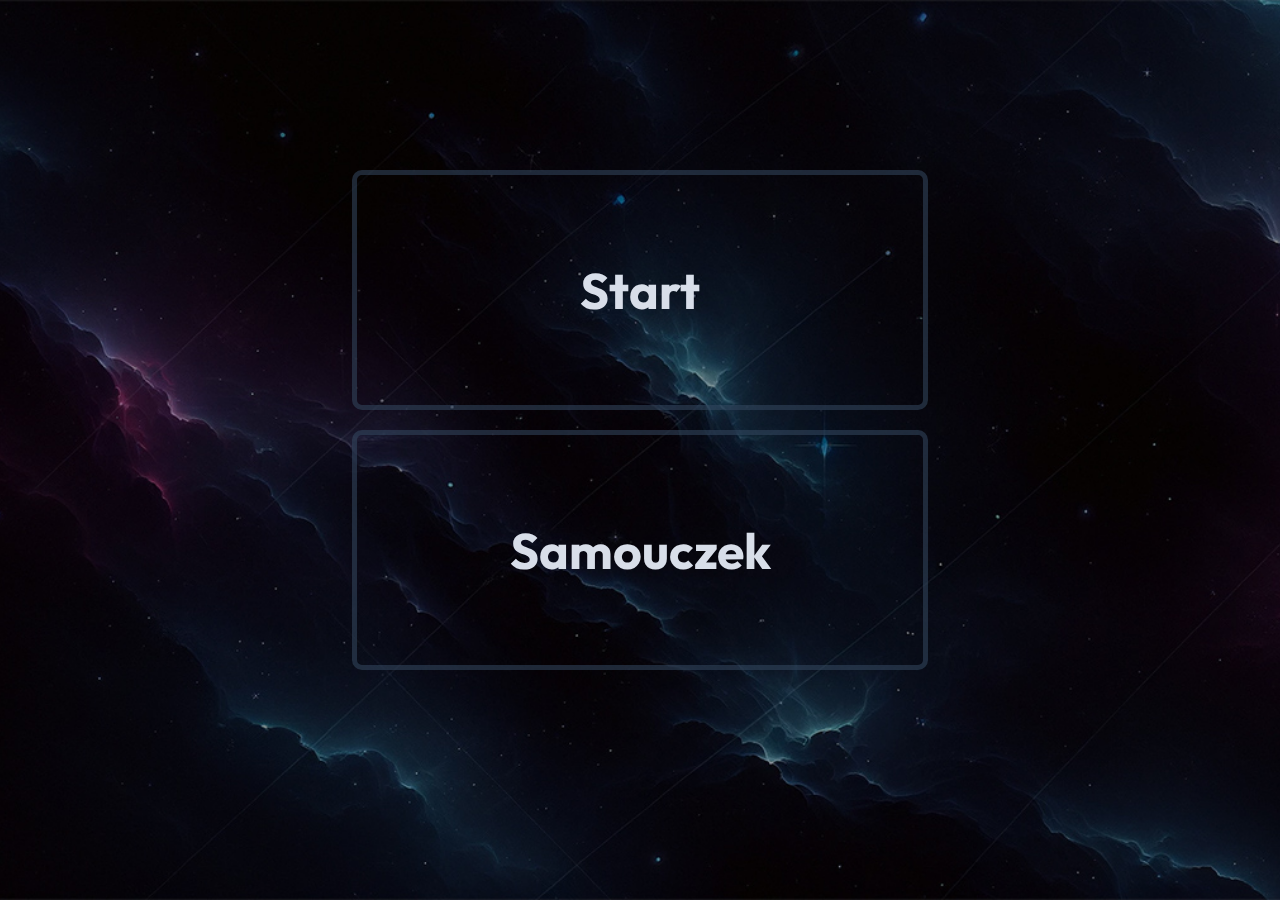
==== index.html @ 74acef57 "1" ====
<!DOCTYPE html>
<html lang="pl">
<head>
    <meta charset="UTF-8">
    <meta name="viewport" content="width=device-width, initial-scale=1.0">
    <link rel="stylesheet" href="https://cdnjs.cloudflare.com/ajax/libs/font-awesome/6.4.2/css/all.min.css" integrity="sha512-z3gLpd7yknf1YoNbCzqRKc4qyor8gaKU1qmn+CShxbuBusANI9QpRohGBreCFkKxLhei6S9CQXFEbbKuqLg0DA==" crossorigin="anonymous" referrerpolicy="no-referrer" />
    <title>Earthless</title>
    <link rel="stylesheet" href="style.css">
</head>
<body class="background-image-index">
    <main class="main-index">
        <a href="main.html" id="main-section-index">
            <h1>Start</h1>
        </a>
        <a href="samouczek.html" id="main-section-index">
            <h1>Samouczek</h1>
        </a>
    </main>
</body>
</html>
---- style.css ----
@import url("https://fonts.googleapis.com/css2?family=Outfit:wght@100;200;300;400;500;600;700;800;900&display=swap");

* {
	box-sizing: border-box;
}

body {
	padding: 0px;
	margin: 0px;
}

:root {
	--background-color: black;
	--header-color: #3649628b;
	--chapter-background-color: #63798c;
	--main-containers-color: #63798c;
	--font-family: "Outfit", Segoe UI, sans-serif;
	--button: #d8dee9;
	--color: black;

	--background-image: url(bogosBinted/background-main1.jpg)
}

:root.contrast {
	--border-header-contrast: 3px solid yellow;
	--chapter-background-color: black;
	--header-color: black;
	--button: black;
	--color: white;
	--background-image: url(bogosBinted/background-main1-contrast.jpg	);
}

html {
	font-size: 17px;
	color: white;
}

body {
	background-color: var(--background-color);
	position: relative;
	background-image: var(--background-image);
	background-repeat: no-repeat;
	background-size: cover;
	background-attachment: fixed;
	background-position: center
}

.start {
	position: fixed;
	width: 100vw;
	height: 100vh;
	top: 0;
	left: 0;
	z-index: 11;
	padding: 20px 30px;
	font-size: 2rem;
	cursor: pointer;
	border: 3px solid red;
	transition-property: background-color, scale, color;
	transition: 0.2s ease;
	background-color: var(--chapter-background-color);
	color: white
}

.start:hover {
	background-color: grey;
	color: white
}

#loading-screen {
	position: fixed;
	right: 0;
	top: 0;
	background-color: #0b0c0f;
	width: 100vw;
	/* height: 100%; */
	display: flex;
	justify-content: center;
	align-items: center;
	height: 100vh;
	margin: 0px;
	padding: 0px;
	z-index: 13;
	opacity: 1;
	animation-duration: 0.3s;
	animation-timing-function: ease;
	animation-name: loadingScreenOp;
	animation-fill-mode: forwards;
	animation-delay: 3s;
	overflow: hidden;
}

@keyframes loadingScreenOp {
	0% {
		opacity: 1;
	}
	100% {
		opacity: 0;
	}
}

#loading-screen li {
	display: inline-block;
	list-style-type: none;
	font-family: "Segoe UI", Tahoma, Geneva, Verdana, sans-serif;
	animation-name: loadingScreen;
	animation-duration: 2s;
	animation-timing-function: ease;
	margin-right: 0px;
	font-size: 40px;
	margin: 0px 10px;
	text-align: center;
	user-select: none;
	color: white;
}

@keyframes loadingScreen {
	0% {
		font-size: 80px;
		margin: 0px 100px;
		color: var(--chapter-background-color);
	}
	70% {
		font-size: 40px;
		margin: 0px 10px;
		color: var(--chapter-background-color);
	}
	100% {
		color: white;
	}
}

#image-loading-screen {
	width: 100vw;
	height: 100vh;
	position: fixed;
	top: 0;
	z-index: 12;
	background-color: var(--background-color);
	transition: 0.3s ease transform;
}

#image-loading-screen p {
	position: absolute;
	top: 60%;
	left: 50%;
	transform: translateX(-50%);
	letter-spacing: 3px;
}

#image-loading-screen-container {
	position: relative;
	left: 50%;
	top: 50%;
	width: fit-content;
	transform: translate(-50%);
	display: flex;
	justify-content: center;
	align-items: center;
	animation-name: image-loading-screen;
	animation-duration: 3s;
	animation-timing-function: ease;
	animation-iteration-count: infinite;
}

#image-loading-screen-container div {
	background-color: white;
	border-radius: 50%;
	width: 20px;
	height: 20px;
	position: absolute;
}

#image-loading-screen-container div:first-of-type {
	right: 50px;
}

#image-loading-screen-container div:last-of-type {
	left: 50px
}

@keyframes image-loading-screen {
	0% {transform: rotate(0deg);}
	25% {transform: rotate(180deg);}
	50% {transform: rotate(0deg);}
	100% {transform: rotate(360deg)}
}


.imgTemp {
	position: absolute;
	z-index: 0;
}

/* ---------------------------------------------------- */
/* --------------------- SAMOUCZEK -------------------- */
/* ---------------------------------------------------- */

.samouczek {
	border: 3px solid red;
	animation-name: samouczek-animacja;
	animation-duration: 1s;
	animation-timing-function: ease;
	animation-iteration-count: infinite;
	color: rgb(108, 108, 108);
}

@keyframes samouczek-animacja {
	0% {background-color: rgba(255, 136, 136, 1)}
	50% {background-color: rgba(255, 255, 255, 0.75);}
	to {background-color: rgba(255, 136, 136, 1)}
}

/* ---------------------------------------------------- */
/* ---------------------- HEADER ---------------------- */
/* ---------------------------------------------------- */

header {
	background-color: var(--header-color);
	transition: 0.3s ease background-color;
	font-family: var(--font-family);
	position: fixed;
	width: 100%	;
	top: 0;
	z-index: 10;
	padding: 5px 0px 0px;
	box-shadow: 0px 0px 15px 0px #efece8;
	border: var(--border-header-contrast);
}

#header-section {
	max-width: 1300px;
	margin: 0px auto;
}

#header-section nav {
	display: flex;
	justify-content: space-evenly;
	align-items: center;
}

#header-section #chapter-burger #chapter {
	background-color: var(--chapter-background-color);
	border: var(--border-header-contrast);
	transition: 0.3s ease background-color;
	font-size: 1.7rem;
	position: relative;
	top: 20px;
	border-radius: 10px;
	padding: 10px 20px 12px;
	text-align: center;
}

#header-section nav h1 {
	margin: 0px;
	white-space: nowrap;
}

#contrast-and-font-size {
	font-size: 1.75rem;
	-webkit-tap-highlight-color: transparent;
    -webkit-touch-callout: none;
    -webkit-user-select: none;
    -khtml-user-select: none;
    -moz-user-select: none;
    -ms-user-select: none;
    user-select: none;
	text-shadow: 0px 0px 10px black;
}

#contrast-and-font-size i {
	cursor: pointer;
	margin: 5px 10px;
	transition: 0.2s ease color;
}

#header-section #resources {
	display: flex;
	flex-direction: row;
	justify-content: space-between;
	width: fit-content;
	border: var(--border-header-contrast);
	gap: 30px;
}

#header-section nav #resources ul, #alien-relations {
	display: flex;
	justify-content: center;
	padding: 0px;
	z-index: 10;
}

#header-section nav #resources ul li, #alien-relations li {
	list-style-type: none;
	font-size: 2rem;
	margin: 0px 20px;
	text-align: center;
	display: flex;
	justify-content: space-between;
	--pseudoElColor: #c7af42;
}

#header-section nav #resources ul li:nth-child(1n+3) {
	display: none;
}

#alien-relations {
	display: none;
	flex-direction: column;
	background-color: var(--chapter-background-color);
	color: white;
	border: var(--border-header-contrast);
	padding: 15px;
	border-bottom-right-radius: 10px;
	border-top-right-radius: 10px;
	position: fixed;
	top: 120px;
	margin: 0px;
	width: fit-content;
}

#alien-relations li {
	list-style-type: none;
	font-size: 2rem;
	margin: 10px 0px;
	text-align: center;
}

#header-section nav #resources ul li i, #alien-relations li i {
	margin: 0px auto;
}

#header-section nav #resources ul li div:first-of-type, #alien-relations li div:first-of-type {
	width: 7px;
	display: block;
	border: 1px solid white;
	box-sizing: content-box;
	margin-left: 10px;
	border-radius: 3px;
}

#header-section nav #resources ul li div:first-of-type::after, #alien-relations li div:first-of-type::after {
	content: "";
	background-color: var(--pseudoElColor);
	width: 7px;
	height: 100%;
	display: block;
	transform-origin: bottom right;
	float: right;
	transform: var(--transform);
	transition: 0.2s ease;
	transition-property: background-color, transform;
}

.iconCaption {
	position: fixed;
	top: 80px;
	background-color: white;
	color: black;
	border-radius: 10px;
	padding: 5px 10px;
	font-size: 1.2rem;
	font-weight: bolder;
	transition: 0.2s ease transform;
}

.iconCaption.closing {
	transform: translateY(-250px);
	transition: 0.3s ease transform;
}

.iconCaption.closed {
	display: none;
}

#burger {
	display: none;
    -webkit-tap-highlight-color: transparent;
    -webkit-touch-callout: none;
    -webkit-user-select: none;
    -khtml-user-select: none;
    -moz-user-select: none;
    -ms-user-select: none;
    user-select: none;
}

@media only screen and (max-width: 1100px) {
	header {
		display: flex;
		position: fixed;
		top: 0;
		width: fit-content;
		padding: 0px;
		margin: 0px 0px 0px auto;
		border-bottom-left-radius: 25px;
		background-color: rgba(0, 0, 0, 0);
		transition: 0.2s ease transform;
		right: 0;
		box-shadow: none;
		border: 0px;
	}
	#header-section #chapter-burger {
		display: flex;
		flex-direction: row;
	}
	#contrast-and-font-size {
		position: fixed;
		top: 20px;
		left: 50%;
		transform: translate(-50%);
	}
	#header-section #chapter-burger #chapter {
		margin: 0px;
		padding: 30px 15px 20px;
		position: static;
		align-self: flex-start;
		border-radius: 0px;
		font-size: 1.5rem;
		border-bottom-left-radius: 25px;
	}
	#header-section nav {
		align-items: flex-end;
		flex-direction: column;
	}
	#header-section nav #resources {
		padding: 10px 10px 20px;
		gap: 0px;
		font-size: 2rem;
		background-color: var(--chapter-background-color);
		border-bottom-left-radius: 25px;
		transform: translateX(160px);
		transition: 0.3s ease;
		transition-property: background-color, transform;
		flex-direction: column;
	}
	ul#alien-relations {
		margin: 0px;
		top: 0;
		width: fit-content;
		transform: translateX(-160px);
		transition: 0.3s ease transform;
	}
	ul#alien-relations.open {
		transform: translateX(0px);
	}
	#header-section nav #resources.open {
		transform: translateX(0px);
	}
	#header-section nav #resources ul {
		flex-direction: column;
		width: fit-content;
		gap: 20px;
		margin: 0px;
	}
	#header-section nav #resources #resources-container {
		margin-top: 15px;
	}
	#burger {
		display: block;
		font-size: 2.5rem;
		margin: 10px 10px;
		cursor: pointer;
	}
	.iconCaption {
		position: fixed;
		left: -100px;
		top: auto;
	}
	.iconCaption.closing {
		transform: translateX(250px);
		transition: 0.3s ease transform;
	}
}

/* ---------------------------------------------------- */
/* ----------------------- MAIN ----------------------- */
/* ---------------------------------------------------- */

.background-image-index {
	background-image: url(bogosBinted/background.jpg);
	background-repeat: no-repeat;
	background-size: cover;
	background-attachment: fixed;
	background-position: center;
}

.main-index {
	display: flex;
	justify-content: center;
	flex-direction: column;
	align-items: center;
	margin-top: 150px;
}

main {
	display: flex;
	justify-content: center;
	margin: 0px 0px 50px;
}

#main-section-index {
	font-family: Outfit;
	border: 5px solid var(--header-color);
	border-radius: 10px;
	padding: 50px 0px;
	text-align: center;
	font-size: 25px;
	margin-top: 20px;
}

#main-section-index {
	width: 45%;
	text-decoration: none;
	color: var(--button)
}

#main-section {
	display: flex;
	justify-content: space-evenly;
	font-family: var(--font-family);
	width: 70%;
	padding-top: 120px;
	max-width: 800px;
}

#main-section a {
	text-decoration: none;
	color: white;
	width: 50%;
	max-width: 430px;
	min-width: 200px;
}


#main-section .choice {
	display: flex;
	flex-direction: column;
	width: 100%;
	position: relative;
	z-index: 1;
}

#middleDiv {
	display: flex;
	flex-direction: column;
	margin: 0px auto 15px;
}

#middleDiv .whoInfo {
	align-items: center;
	width: 100%;
	gap: 0px;
	margin: 10px 0px 0px 0px;
	display: grid;
	grid-template-columns: 0.1fr 1fr;
	grid-template-rows: 0.5fr 1fr;
}

#middleDiv .bigPhoto {
	width: 80%;
	max-width: 400px;
	min-width: 400px;
	margin: 0px auto;
	border-radius: 20px;
}

#middleDiv .linePhoto {
	width: 50px;
	border-radius: 10px;
}

#middleDiv .lineWho {
	width: fit-content;
	font-size: 2rem;
	margin: 0px 0px 0px 10px;
}

#middleDiv .lineText {
	grid-column: 1/3;
	margin: 10px;
}

#decision-button {
	display: flex;
	justify-content: space-evenly;
	gap: 20px;
	user-select: none;
	-webkit-user-select: none;
	-moz-user-select: none;
	-ms-user-select: none;
}

#decision-button div {
	display: flex;
	justify-content: center;
}

#decision-button div {
	border-radius: 5px;
}

#decision-button div.samouczek button {
	background-color: rgba(0,0,0,0);
}

#decision-button button {
	border-radius: 5px;
	padding: 10px 25px;
	font-size: 1rem;
	font-weight: bold;
	width: fit-content;
	cursor: pointer;
	border: var(--border-header-contrast);
	transition: 0.2s ease;
	transition-property: background-color, color;
}

#decision-button button:hover {
	background-color: #4c566a;
}

#noti {
	position: fixed;
	top: 300px;
	right: 10%;
	font-size: 1.7rem;
	cursor: pointer;
	padding: 10px;
	z-index: 15;
	text-shadow: 0px 0px 10px black;
	width: fit-content;
}

#noti div {
	display: flex;
	justify-content: center;
	align-items: center;
	border-radius: 50%;
	padding: 3px;
	width: 20px;
	height: 20px;
	font-size: 13px;
	position: absolute;
	top: 3px;
	left: 2px;
	background-color: red;
	transition: 0.2s ease transform;
}

#notifications {
	transform: scaleY(0);
	transform-origin: top right;
	transition: 0.3s ease transform;
	text-shadow: none;
	font-size: 0.8rem;
	font-family: Outfit, 'Segoe UI', Tahoma, Geneva, Verdana, sans-serif;
	font-weight: 400;
	width: 250px;
	background-color: var(--main-containers-color);
	border-radius: 10px;
	padding: 15px 10px;
	position: absolute;
	right: 0px;
	top: 50px;
	height: auto;
	max-height: 250px;
	overflow: scroll;
	z-index: 20;
}

#notifications.open {
	transform: scaleY(1);
}

.unread, .read {
	margin: 10px;
	border-top: 1px solid white;
	border-bottom: 1px solid white;
	padding: 10px 5px;
	line-height: 20px;
	transition: 0.2s ease background-color;
	background-color: rgba(255, 0, 0, 0.35);
}

.gameOver {
	background-position: center;
	background-repeat: no-repeat;
	background-size: cover;
	background-color: black;
	background-attachment: fixed;
	background-image: url(bogosBinted/gameOver.jpg);
	opacity: 0;
	transition: 1.5s ease opacity;
	position: relative;
}

.gameOverDeath {
	background-position: center;
	background-repeat: no-repeat;
	background-size: cover;
	background-color: black;
	background-attachment: fixed;
	background-image: url(bogosBinted/gameOverSmierc.jpg);
}

@media only screen and (max-width: 700px) {
	.gameOver {
		background-image: url(bogosBinted/gameOverResp.jpg);
	}	
}

.gameOverContainer {
	position: absolute;
	top: 600px;
	width: 80%;
	text-align: center;
	left: 50%;
	transform: translate(-50%);
}

.gameOverImage {
	max-width: 100vw;
	margin: 0px auto;
	width: 100vw;
	position: fixed;
	top: 0;
}

.gameOverP {
	font-family: Outfit, 'Segoe UI', Tahoma, Geneva, Verdana, sans-serif;
	color: white;
	font-size: 2rem;
	text-align: center;
}

.playAgain {
	font-family: Rubik, 'Segoe UI', Tahoma, Geneva, Verdana, sans-serif;
	border: 2px solid red;
	border-radius: 10px;
	padding: 5px;
	text-decoration: none;
	font-weight: bold;
	color: black;
	background-color: #ce5263;
}

#samouczek-container {
	display: flex;
	justify-content: center;
	align-items: center;
	position: absolute;
	left: 50%;
	width: 100%;
	transform: translateX(-50%);
	bottom: 200px;
}

#samouczek-box {
	font-size: 17px;
	border: 3px solid red;
	background-color: white;
	width: 40%;
	min-width: 370px;
	max-width: 370px;
	padding: 5px 10px;
	border-radius: 20px;
	color: black;
	font-weight: bold;
	text-align: center;
	font-family: Rubik, 'Segoe UI', Tahoma, Geneva, Verdana, sans-serif;
}

#samouczek-next {
	padding: 10px 15px;
	position: absolute;
	bottom: -60px;
	background-color: white;
	cursor: pointer;
	user-select: none;
	color: black;
	border-radius: 20px;
	font-weight: bolder;
	border: 3px solid red;
}

#samouczek-next a {
	padding: 10px 15px;
}

#main-section.planets {
	width: 100%;
	max-width: 100%;
	padding-top: 220px;
	gap: 10px;
}

#middleDiv.planets {
	justify-content: space-between;
	flex-direction: row;
	border-radius: 10px;
}

#middleDiv.planets div {
	position: relative;
	transition: 0.2s ease;
	border-radius: 20px;
	cursor: pointer;
	margin: 0px 10px;
}

#middleDiv.planets div:hover {
	transform: scale(1.3);
	z-index: 10;
}

#middleDiv.planets div p {
	word-break: keep-all;
	white-space: nowrap;
}

#middleDiv.planets div p::before {
	content: "";
	display: block;
	border-bottom: 1px solid white;
	transform: scaleX(0);
	transform-origin: 100%;
	transition: 0.3s ease;
}

#middleDiv.planets div p::after {
	content: "";
	display: block;
	border-bottom: 1px solid white;
	transform: scaleX(0);
	transform-origin: 0%;
	transition: 0.3s ease;
}

#middleDiv.planets div:hover p::after {
	transform: scaleX(1);
}

#middleDiv.planets div:hover p::before {
	transform: scaleX(1);
}

#middleDiv.planets div p {
	text-align: center;
	position: absolute;
	bottom: 20px;
	margin: 0px;
	left: 50%;
	transform: translateX(-50%);
}

#middleDiv.planets div img {
	border-radius: 20px;
	width: 250px;
	height: 250px;
}

@media only screen and (max-width: 1100px) {
	#noti {
		top: 220px;
		left: 30px;
	}
	#notifications {
		left: 0px;
	}
}

@media only screen and (max-width: 1000px) {
	.main-index {
		margin-top: 100px
	}
	#main-section-index {
		width: 70%;
	}
	#main-section {
		flex-direction: column;
		align-items: center;
		justify-content: center;
		flex-wrap: wrap;
		gap: 40px;
	}
}

@media only screen and (max-width: 920px) {
	.main-index {
		padding-top: 0px;
	}
	#decision-button {
		align-items: center;
	}
	#main-section.planets {
		padding-top: 120px
	}
	#middleDiv.planets {
		flex-wrap: wrap;
		justify-content: center;
		border-radius: 10px;
	}
}

@media only screen and (max-width: 750px) {
	#main-section {
		flex-direction: column;
		margin: 0px auto;
		padding: 80px 15px 60px;
		width: fit-content;
		gap: 60px;
	}
	#middleDiv .linePhoto {
		margin: 0px 0px 0px auto;
	}
	#middleDiv .lineWho {
		font-size: 1.5rem;
	}
	#decision-button {
		flex-direction: column-reverse;
	}
	#decision-button input {
		margin: 10px auto;
	}
	#samouczek-container {
		bottom: 250px
	}
	#contrast-and-font-size {
		left: 30%;
	}
}

@media only screen and (max-width: 650px) {
	#main-section-index {
		height: 250px;
		display: flex;
		align-items: center;
		justify-content: center;
	}
	#loading-screen li {
		font-size: 30px;
		margin: 0px 5px;
	}
	@keyframes loadingScreen {
		0% {
			font-size: 60px;
			margin: 0px 100px;
			color: var(--chapter-background-color);
		}
		70% {
			font-size: 30px;
			margin: 0px 5px;
			color: var(--chapter-background-color);
		}
		100% {
			color: white;
		}
	}
}

@media only screen and (max-width: 560px) {

}

@media only screen and (max-width: 500px) {
	#main-section {
		padding-top: 120px
	}
	#contrast-and-font-size {
		display: flex;
		flex-direction: column;
		align-items: center;
		top: 280px;
		left: 53px;
	}
	#notifications {
		top: 40px;
		border-top-left-radius: 0px;
		left: 50px;
	}
	#middleDiv .bigPhoto {
		min-width: 200px;
	}
	#samouczek-box {
		min-width: 250px;
	}
}

/* @media only screen and (max-width: 430px) {
	#contrast-and-font-size {

	}
} */

/* ---------------------------------------------------- */
/* ---------------------- FOOTER ---------------------- */
/* ---------------------------------------------------- */

footer {
	display: flex;
	justify-content: center;
	color: rgba(255, 255, 255, 0.457);
	font-size: 0.5rem;
	font-family: Rubik, 'Segoe UI', Tahoma, Geneva, Verdana, sans-serif;
	margin-top: 70px; 
}

footer section {
	display: flex;
	justify-content: center;
	flex-direction: column;
}

footer h1 {
	font-weight: 500;
}

#google_translate_element {
	display: flex;
	justify-content: center;
} 

.goog-te-combo {
	opacity: 0.5;
	cursor: pointer;
}
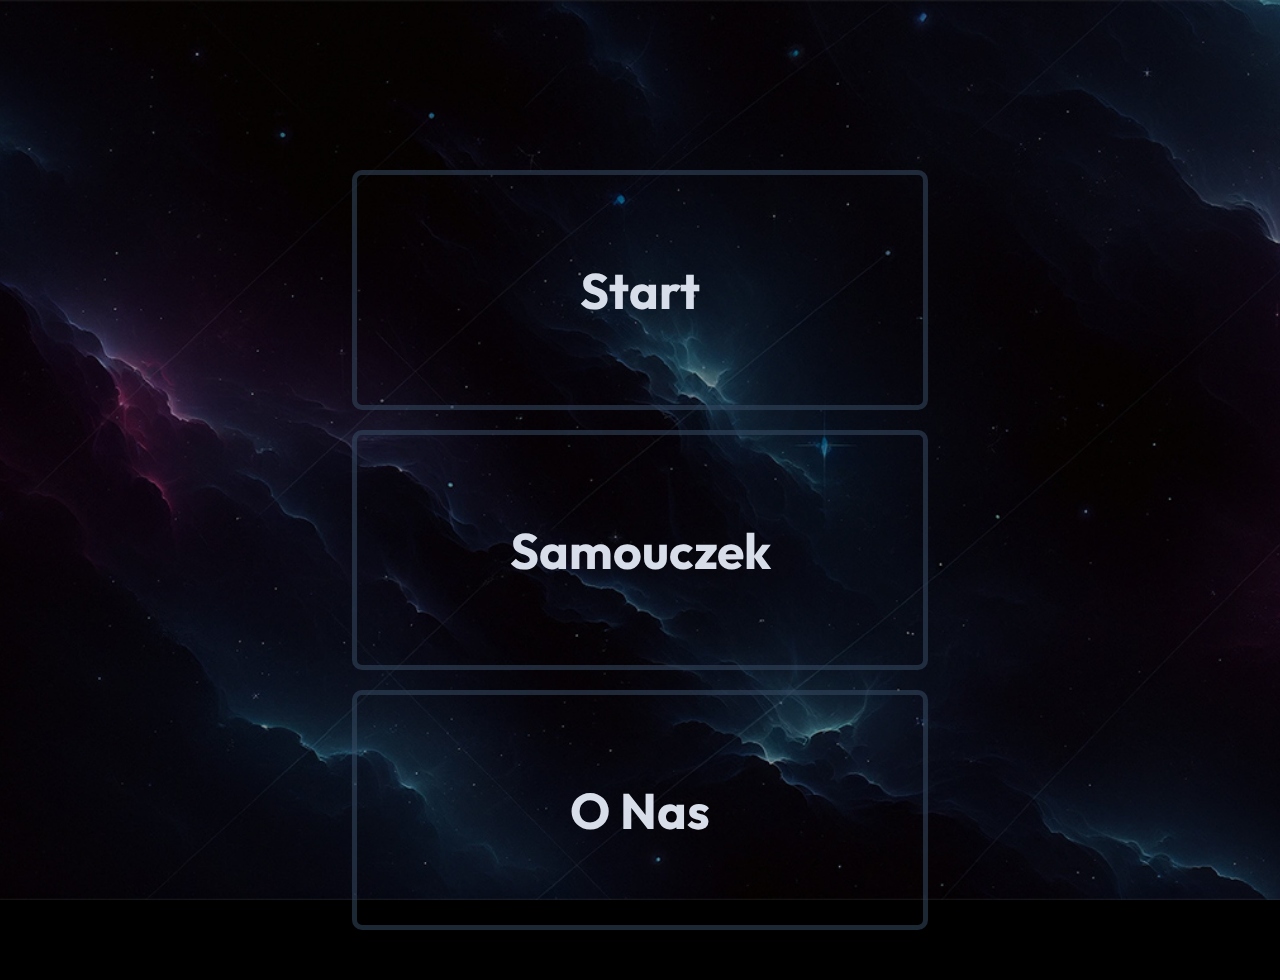
==== commit 4655ff95: "plikiGlowne" ====
--- a/index.html
+++ b/index.html
@@ -15,6 +15,9 @@
         <a href="samouczek.html" id="main-section-index">
             <h1>Samouczek</h1>
         </a>
+        <a href="about.html" id="main-section-index">
+            <h1>O Nas</h1>
+        </a>
     </main>
 </body>
 </html>--- a/style.css
+++ b/style.css
@@ -1,4 +1,5 @@
-@import url("https://fonts.googleapis.com/css2?family=Outfit:wght@100;200;300;400;500;600;700;800;900&display=swap");
+@import url('https://fonts.googleapis.com/css2?family=Outfit:wght@100..900&family=Rubik:ital,wght@0,300..900;1,300..900&display=swap');
+@import url('https://fonts.googleapis.com/css2?family=Rubik:ital,wght@0,300..900;1,300..900&display=swap');
 
 * {
 	box-sizing: border-box;
@@ -17,7 +18,6 @@
 	--font-family: "Outfit", Segoe UI, sans-serif;
 	--button: #d8dee9;
 	--color: black;
-
 	--background-image: url(bogosBinted/background-main1.jpg)
 }
 
@@ -588,6 +588,7 @@
 	-webkit-user-select: none;
 	-moz-user-select: none;
 	-ms-user-select: none;
+	transition: 0.2s ease transform;
 }
 
 #decision-button div {
@@ -741,6 +742,7 @@
 	text-decoration: none;
 	font-weight: bold;
 	color: black;
+	text-align: center;
 	background-color: #ce5263;
 }
 
@@ -859,6 +861,107 @@
 	height: 250px;
 }
 
+.end {
+	display: flex;
+	justify-content: center;
+	align-items: center;
+}
+
+.endContainer {
+	display: flex;
+	justify-content: center;
+	flex-direction: column;
+}
+
+.endContainer ul {
+	text-align: center;
+	padding: 0px;
+	display: flex;
+	justify-content: center;
+	flex-direction: column;
+}
+
+.endContainer ul li {
+	list-style-type: none;
+	font-size: 1.2rem;
+}
+
+.napis-po-zakonczeniu {
+	text-align: center;
+	font-size: 2rem;
+	font-family: Rubik, 'Segoe UI', Tahoma, Geneva, Verdana, sans-serif;
+	color: white;
+}
+
+.endingCreators {
+	font-size: 1.2rem;
+	color: white;
+	font-family: Rubik;
+	text-align: center;
+	padding-top: 100px;
+	height: 100%;
+}
+
+.endingCreators h1:not(h1:first-of-type) {
+	margin-top: 50px;
+}
+
+
+main {
+	display: flex;
+	flex-direction: column;
+	justify-content: center;
+	align-items: center;
+}
+
+#about-main-section {
+	font-family: Rubik;
+	width: fit-content;
+	padding: 30px;
+}
+
+#about-main {
+	display: grid;
+	width: 100%;
+	grid-auto-flow: row dense;
+	grid-template-columns: 1fr 1fr 1fr;
+	max-width: 1500px;
+	gap: 20px;
+}
+
+#about-main figure {
+	display: flex;
+	flex-direction: column;
+	align-items: center;
+	width: 100%;
+	margin: 0px;
+}
+
+#about-main figure img {
+	width: 80%;
+	max-width: 500px;
+}
+
+#about-main figure {
+	font-family: Rubik;
+}
+
+#about-main figure figcaption {
+	text-align: center;
+}
+
+@media only screen and (max-width: 1000px) {
+	#about-main {
+		grid-template-columns: 1fr 1fr;
+	}
+}
+
+@media only screen and (max-width: 700px) {
+	#about-main {
+		grid-template-columns: 1fr;
+	}
+}
+
 @media only screen and (max-width: 1100px) {
 	#noti {
 		top: 220px;
@@ -906,7 +1009,7 @@
 	#main-section {
 		flex-direction: column;
 		margin: 0px auto;
-		padding: 80px 15px 60px;
+		padding: 80px 15px 0px;
 		width: fit-content;
 		gap: 60px;
 	}
@@ -927,6 +1030,9 @@
 	}
 	#contrast-and-font-size {
 		left: 30%;
+	}
+	footer {
+		margin-top: 20px;
 	}
 }
 
@@ -1002,7 +1108,7 @@
 	color: rgba(255, 255, 255, 0.457);
 	font-size: 0.5rem;
 	font-family: Rubik, 'Segoe UI', Tahoma, Geneva, Verdana, sans-serif;
-	margin-top: 70px; 
+	/* margin-top: 70px;  */
 }
 
 footer section {
